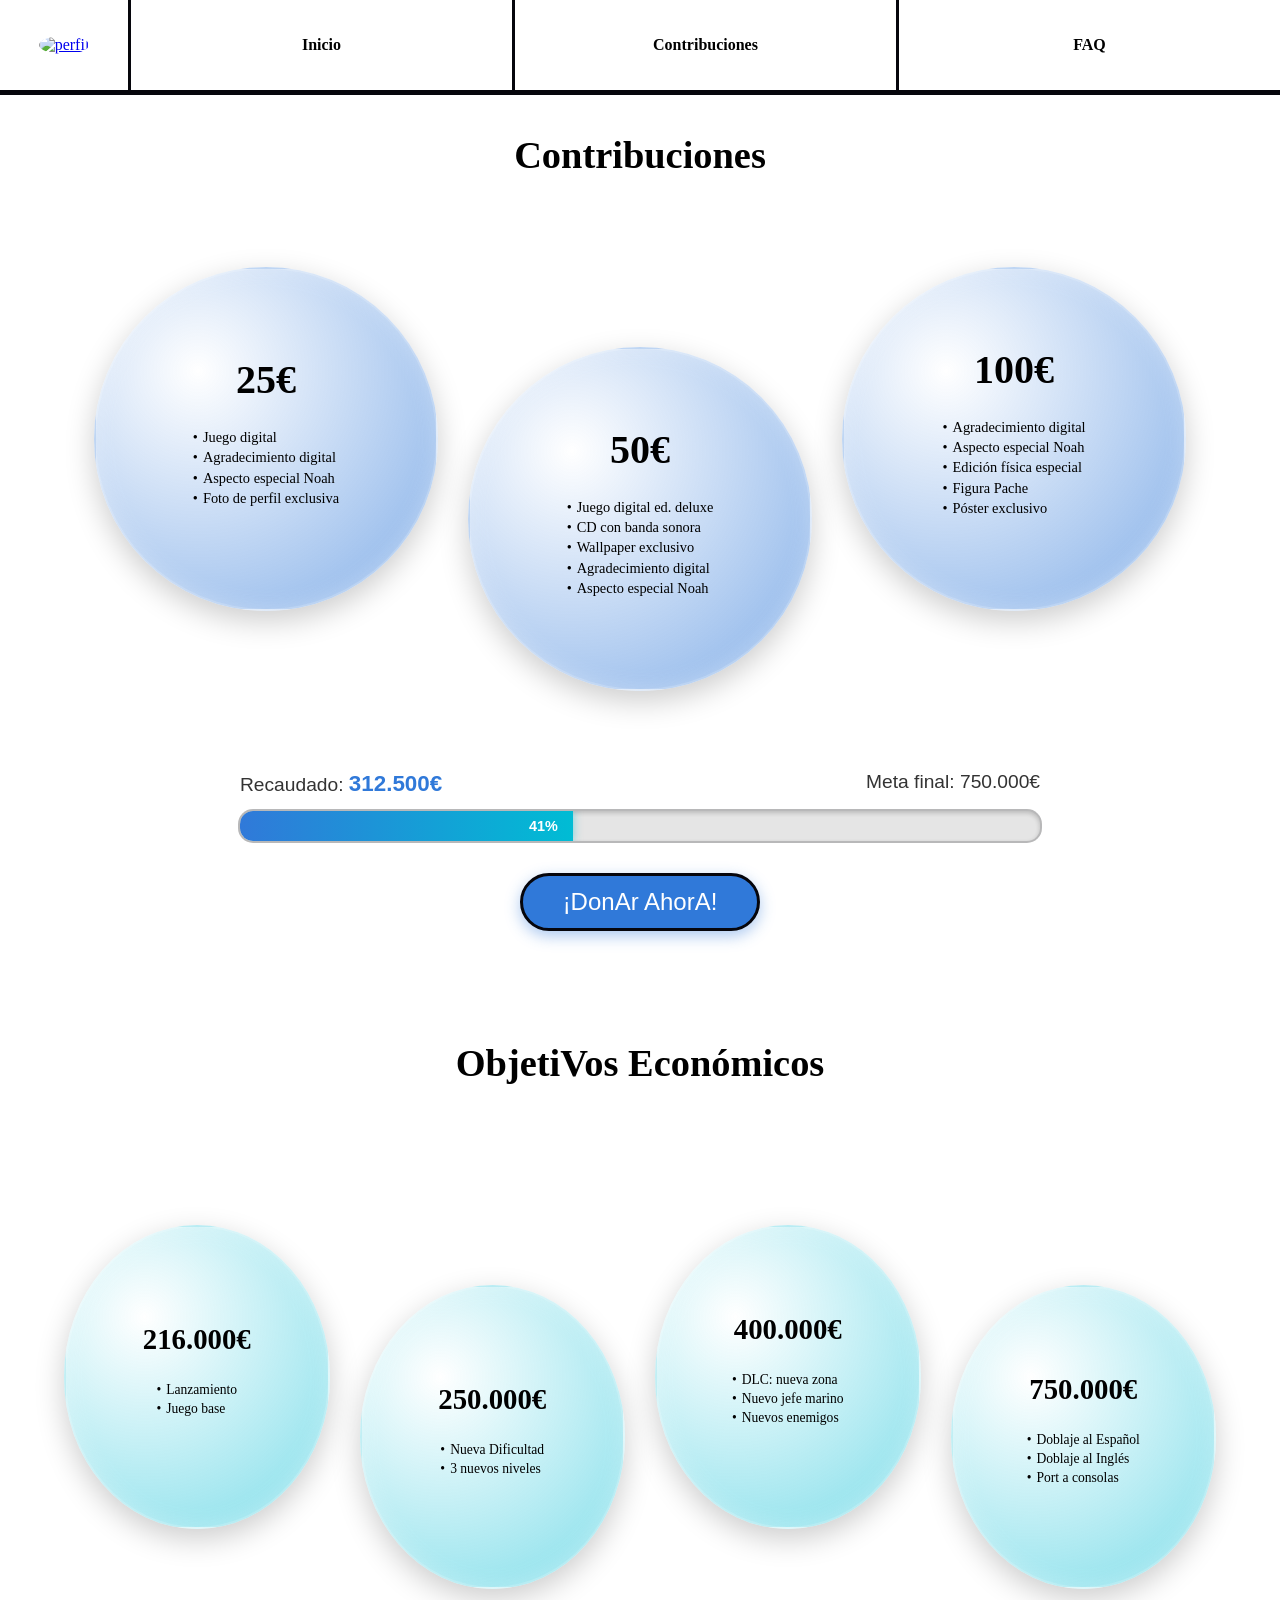
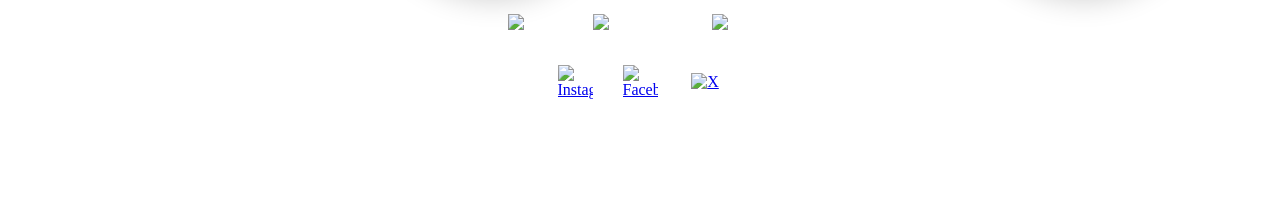
==== contribuciones.html @ 0044eb77 "Add files via upload" ====
<!DOCTYPE html>
<html lang="es">

<head>
    <meta charset="UTF-8">
    <title>Waves of Trikata</title>
    <link rel="stylesheet" href="styles.css">
</head>

<body>
    <nav class="nav">
        <div class="logo">
            <a href="index.html">
                <img src="Archivos/Logo sin fondo.png" alt="perfil">
            </a>
        </div>

        <div class="menu_superior">

            <a href="index.html"><span>Inicio</span></a>
            <a href="contribuciones.html"><span>Contribuciones</span></a>
            <a href="FAQ.html"><span>FAQ</span></a>
        </div>
    </nav>

    <!--https://youtu.be/z2LQYsZhsFw?si=DDat_sCOuwLEQFoU-->
    <!-- https://www.youtube.com/watch?v=ISINCiX6udU -->
    <section id="contribuciones">
        <h1 class="titulo-contribuciones">Contribuciones</h1>

        <div class="contenedor-burbujas">
            <div class="burbuja-card">
                <h3>25€</h3>
                <ul>
                    <li>Juego digital</li>
                    <li>Agradecimiento digital</li>
                    <li>Aspecto especial Noah</li>
                    <li>Foto de perfil exclusiva</li>
                </ul>
            </div>

            <div class="burbuja-card">
                <h3>50€</h3>
                <ul>
                    <li>Juego digital ed. deluxe</li>
                    <li>CD con banda sonora</li>
                    <li>Wallpaper exclusivo</li>
                    <li>Agradecimiento digital</li>
                    <li>Aspecto especial Noah</li>
                </ul>
            </div>

            <div class="burbuja-card">
                <h3>100€</h3>
                <ul>
                    <li>Agradecimiento digital</li>
                    <li>Aspecto especial Noah</li>
                    <li>Edición física especial</li>
                    <li>Figura Pache</li>
                    <li>Póster exclusivo</li>
                </ul>
            </div>
        </div>

        <div class="seccion-donaciones">
            <div class="info-donaciones">
                <span class="recaudado">Recaudado: <strong>312.500€</strong></span>
                <span class="meta">Meta final: 750.000€</span>
            </div>
            
            <div class="barra-progreso-contenedor">
                <div class="barra-progreso-llenado" style="width: 41.6%;">
                    <span class="porcentaje-texto">41%</span>
                </div>
            </div>

            <button class="boton-donar" onclick="alert('Aquí se seleccionaria la cantidad a querer donar')">
                ¡DonAr AhorA!
            </button>
        </div>
    </section>


    <section id="objetivos">
        <h1 class="titulo-objetivos">ObjetiVos Económicos</h1>

        <div class="contenedor-burbujas cuatro-columnas">
            <div class="burbuja-card objetivo">
                <h3>216.000€</h3>
                <ul>
                    <li>Lanzamiento</li>
                    <li>Juego base</li>
                </ul>
            </div>

            <div class="burbuja-card objetivo">
                <h3>250.000€</h3>
                <ul>
                    <li>Nueva Dificultad</li>
                    <li>3 nuevos niveles</li>

                </ul>
            </div>

            <div class="burbuja-card objetivo">
                <h3> 400.000€</h3>
                <ul>
                    <li>DLC: nueva zona</li>
                    <li>Nuevo jefe marino</li>
                    <li>Nuevos enemigos</li>

                </ul>
            </div>

            <div class="burbuja-card objetivo">
                <h3>750.000€</h3>
                <ul>
                    <li>Doblaje al Español</li>
                    <li>Doblaje al Inglés</li>
                    <li>Port a consolas</li>
                </ul>
            </div>
        </div>
    </section>

    <footer class="footer">

        <div class="plataformas">
            <img src="Archivos/steam.png" alt="Steam">
            <img src="Archivos/playstation.png" alt="PlayStation">
            <img src="Archivos/nintendo.png" alt="Switch">
        </div>

        <div class="redes">
            <a href="https://www.instagram.com/corail_studios/" target="_blank">
                <img src="Archivos/instagramLogo.png" alt="Instagram">
            </a>

            <a href="https://www.facebook.com" target="_blank">
                <img src="Archivos/facebook.png" alt="Facebook">
            </a>

            <a href="https://twitter.com" target="_blank">
                <img src="Archivos/X_icon.png" alt="X">
            </a>
        </div>

        <div class="disclaimers">
        </p>© 2026 Waves of Trikata. Todos los derechos reservados.</p>

        </p>ATENCIÓN: Esta página simula la campaña de microfinanciación de un videojuego ficticio y no
                representa un producto real. </br>
                Práctica de Multimedia, 1º GDDV - Curso 25/26(Móstoles), URJC. 
                La URJC no se hace responsable del contenido expuesto por el autor.</p>        </div>

    </footer>


</body>

</html>
---- styles.css ----
body {
    margin: 0;
    padding-top: 4%;
    background-image: url("Archivos/Burbujas.jpg");
    background-repeat: repeat;
    background-size: 8%;
    position: relative;
}

.banner img { 
    position: relative;
    width: 100%; 
    height: 100%;
    object-fit: cover; 
    display: block;
    border-bottom: 5px solid rgb(6, 6, 12);
}

@font-face {
    font-family: 'FuentePersonalizada';
    src: url('Archivos/Fuentes/Myfont-Regular.otf') format('opentype');
}
@font-face {
    font-family: 'FuenteSecundaria';
    src: url('Archivos/Fuentes/Quicksand-Medium.ttf') format('truetype');
}

.nav {
    font-family: 'FuentePersonalizada';
    color: #3079D9;
    display: flex;
    position: fixed;
    top: 0;
    width: 100%;
    height: 10%;
    background: url("Archivos/SupAgua.jpeg") no-repeat center / 100% 100%;
    border-bottom: 5px solid rgb(6, 6, 12);
    z-index: 1000;
}

.logo, .menu_superior a {
    display: flex;
    align-items: center;
    justify-content: center;
    transition: background-color 0.3s;
}

.logo { width: 10%; }
.logo img { height: 50px; border-radius: 50%; transition: transform 0.3s; }
.logo:hover { background-color: rgba(255, 255, 255, 0.6); }
.logo img:hover { transform: scale(1.2); }  

.menu_superior { width: 90%; display: flex; }
.menu_superior a {
    width: 33.33%;
    color: rgb(0, 0, 0);
    text-decoration: none;
    font-weight: bold;
    border-left: 3px solid rgb(6, 6, 12);
}
.menu_superior a:hover { background-color: rgba(255, 255, 255, 0.6); color: #00bcd4; }
.menu_superior a span { transition: transform 0.2s ease; display: inline-block; }
.menu_superior a:hover span { transform: scale(1.1); }

.banner {
    width: 100%;
    overflow: hidden;
   
}

.lema {
    display: flex;
    justify-content: center;
    align-items: center;
    height: 12vh;
    text-align: center;
    color: #3079D9;
    font-family: 'FuentePersonalizada';
    margin: 0 20%;
}

.video, .musica { display: flex; justify-content: center; margin-top: 1%; }
.musica { margin-top: 5%; }
.video video, .musica audio { width: 30%; border-radius: 10px; }
.video video { border: 3px solid #ffffff; }
.musica audio { box-shadow: 0 0 10px rgba(0, 0, 0, 0.3); }

.slider {
    position: relative;
    display: flex;
    align-items: center;
    justify-content: center;
    width: 100%;
    margin-top: 5vh;
}

.decoracion-botella {
    position: absolute;
    width: 25%;
    z-index: 10;
    top: 40%;
    left: 10%;
    transform: translateY(-50%);
    pointer-events: none;
}
.decoracion-botella img {
    width: 100%;
    filter: drop-shadow(10px 10px 15px rgba(0,0,0,0.3));
}

.contenido {
    width: 70%;
    aspect-ratio: 2.5 / 1;
    position: relative;
    overflow: hidden;
    z-index: 1;
}

.item { display: none; width: 100%; height: 100%; }
.item.active { display: block; }

.card {
    width: 100%;
    height: 100%;
    background: url("Archivos/PapelSinFondo.png") no-repeat center / 100% 100%;
    display: flex;
    flex-direction: row;
    align-items: center;
    justify-content: space-around;
    padding: 0 5%;
    box-sizing: border-box;
}

.personaje { width: 35%; height: auto; max-height: 80%; object-fit: contain; }

.card-info {
    width: 50%;
    display: flex;
    flex-direction: column;
    align-items: flex-start;
    text-align: left;
}

.card h2 { margin-top: 2%; font-size: 2vw; }
.card p { font-size: 1.2vw; text-align: center; width: 80%; }

.descipcionJuego {
    font-family: 'FuenteSecundaria';
    text-align: justify;
    color: #000;
    margin: 0 15%;
    text-indent: 3%;
}

.enQueConsiste {
    font-family: 'FuenteSecundaria';
    text-align: justify;
    color: #000;
    margin-top: 15%;
    margin: 0 15%;
    text-indent: 3%;
}

.seccion-equipo {
    padding: 80px 0;
    width: 100%;
    box-sizing: border-box;
}

.titulo-equipo {
    font-family: 'FuentePersonalizada', sans-serif;
    color: #3079D9;
    font-size: 2.5rem;
    text-align: center;
    margin-bottom: 40px;
}

.contenedor-equipo-circular {
    position: relative;
    width: 100%;
    max-width: 900px;
    height: 750px;
    margin: 0 auto;
    display: flex;
    align-items: center;
    justify-content: center;
}

.eje-brujula {
    position: relative;
    z-index: 10;
}

.brujula-contenedor {
    width: 220px;
    height: 220px;
    border-radius: 50%;
    position: relative;
    display: flex;
    align-items: center;
    justify-content: center;
}

.brujula-fondo {
    position: absolute;
    width: 100%;
    height: 100%;
    object-fit: contain;
    pointer-events: none;
}

.brujula-aguja-contenedor {
    position: absolute;
    width: 100%;
    height: 100%;
    display: flex;
    align-items: center;
    justify-content: center;
    pointer-events: none;
}

.aguja-web {
    width: 16px;
    height: 160px; 
    position: relative;
}

.aguja-web::before {
    content: '';
    position: absolute;
    top: 0;
    left: 0;
    width: 0;
    height: 0;
    border-left: 8px solid transparent;
    border-right: 8px solid transparent;
    border-bottom: 80px solid #e74c3c; /* Color rojo náutico */
}

.aguja-web::after {
    content: '';
    position: absolute;
    bottom: 0;
    left: 0;
    width: 0;
    height: 0;
    border-left: 8px solid transparent;
    border-right: 8px solid transparent;
    border-top: 80px solid #3079D9; /* Tu color azul */
}


.tarjeta-miembro {
    position: absolute;
    width: 280px; 
    min-height: 160px; 
    background: rgba(255, 255, 255, 0.92);
    backdrop-filter: blur(4px);
    border: 2px solid rgba(48, 121, 217, 0.25);
    border-radius: 12px;
    padding: 20px; 
    text-align: center;
    box-shadow: 0 8px 25px rgba(0, 0, 0, 0.08);
    box-sizing: border-box;
    transition: transform 0.3s ease, border-color 0.3s, box-shadow 0.3s;
}

.tarjeta-miembro:hover {
    border-color: #00bcd4;
    box-shadow: 0 12px 30px rgba(0, 188, 212, 0.15);
}

.avatar-marco {
    width: 70px;
    height: 70px;
    border-radius: 50%;
    border: 2.5px solid #3079D9;
    overflow: hidden;
    margin: 0 auto 10px auto;
}

.avatar-marco img {
    width: 100%;
    height: 100%;
    object-fit: cover;
}

.tarjeta-miembro h3 {
    font-family: 'FuentePersonalizada', sans-serif;
    margin: 4px 0;
    color: #333;
    font-size: 1.25rem;
}

.tarjeta-miembro .rol {
    font-family: 'FuenteSecundaria', sans-serif;
    color: #00bcd4;
    font-weight: bold;
    font-size: 0.9rem;
    margin-bottom: 8px;
}

.tarjeta-miembro p:not(.rol) {
    font-family: 'FuenteSecundaria', sans-serif;
    font-size: 0.85rem;
    color: #555;
    line-height: 1.4;
    margin: 0;
}

.pos-1 { transform: translate(0px, -310px); }       /* 0° (Arriba) */
.pos-2 { transform: translate(320px, -160px); }    /* 60° (Arriba Derecha) */
.pos-3 { transform: translate(320px, 160px); }     /* 120° (Abajo Derecha) */
.pos-4 { transform: translate(0px, 310px); }        /* 180° (Abajo) */
.pos-5 { transform: translate(-320px, 160px); }    /* 240° (Abajo Izquierda) */
.pos-6 { transform: translate(-320px, -160px); }   /* 300° (Arriba Izquierda) */


.contenedor-equipo-circular {
    position: relative;
    width: 100%;
    max-width: 1100px; 
    height: 850px;     
    margin: 0 auto;
    display: flex;
    align-items: center;
    justify-content: center;
}

@media (max-width: 1024px) { 
    .contenedor-equipo-circular {
        height: auto;
        flex-direction: column;
        gap: 25px;
        padding: 20px 0;
    }
    
    .eje-brujula {
        position: static;
        margin-bottom: 30px;
    }

    .tarjeta-miembro {
        position: static; 
        transform: none !important;
        width: 90%;
        max-width: 400px; 
    }
}

.footer {
    background: url("Archivos/suelo.png") no-repeat center / 100% 100%;
    padding: 1%;
    color: white;
    text-align: center;
}

.plataformas img { width: 3%; margin: 1%; }

.redes {
    display: flex;
    justify-content: center;
    align-items: center;
    gap: 30px;
    margin: 20px 0;
}

.redes a {
    display: flex;
    align-items: center;
    justify-content: center;
    width: 35px; 
    height: 35px;
    overflow: hidden;
}

.redes img {
    max-width: 100%;
    max-height: 100%;
    width: auto;
    height: auto;
    object-fit: contain;
    transition: transform 0.2s;
}

.redes img:hover {
    transform: scale(1.1); 
}




.titulo-contribuciones {
    font-family: 'FuentePersonalizada';
    color: rgb(0, 0, 0);
    font-size: 3vw;
    margin-bottom: 40px;
    padding: 50px 0;
    text-align: center;
}

.contenedor-burbujas {
    display: flex;
    justify-content: center;
    align-items: flex-start;
    gap: 30px;
    width: 90%;
    margin: 0 auto;
}

.burbuja-card {
    width: 300px;
    height: 300px;
    background: radial-gradient(circle at 30% 30%, rgba(255, 255, 255, 0.2), rgba(48, 121, 217, 0.6));
    border: 2px solid rgba(255, 255, 255, 0.3);
    border-radius: 50%;
    
    display: flex;
    flex-direction: column;
    justify-content: center;
    align-items: center;
    color: rgb(0, 0, 0);
    padding: 20px;
    box-shadow: inset 0 0 20px rgba(255, 255, 255, 0.3), 0 10px 30px rgba(0,0,0,0.2);
    backdrop-filter: blur(5px);
}


.burbuja-card:nth-child(2) {
    margin-top: 80px;
}

.burbuja-card h3 {
    font-family: 'FuentePersonalizada';
    font-size: 2.5rem;
    margin: 0 0 10px 0;
}

.burbuja-card ul {
    list-style: none;
    padding: 0;
    font-size: 0.9rem;
    line-height: 1.4;
}

.burbuja-card ul li::before {
    content: "•";
    margin-right: 5px;
}

.titulo-objetivos {
    font-family: 'FuentePersonalizada';
    color: rgb(0, 0, 0);
    font-size: 3vw;
    margin-bottom: 40px;
    padding: 50px 0;
    text-align: center;
}

.cuatro-columnas {
    max-width: 1200px;
    margin-top: 10vh;
}

.burbuja-card.objetivo {
    width: 260px;
    height: 260px;
    background: radial-gradient(circle at 30% 30%, rgba(255, 255, 255, 0.15), rgba(0, 188, 212, 0.5));
}

.cuatro-columnas .burbuja-card:nth-child(even) {
    margin-top: 60px;
}

.cuatro-columnas .burbuja-card:nth-child(odd) {
    margin-top: 0px;
}

.objetivo-minimo {
    color: white;
    font-family: 'FuenteSecundaria';
    font-size: 1.5rem;
    margin-bottom: 30px;
}

.burbuja-card.objetivo h3 {
    font-size: 1.8rem;
}

.burbuja-card.objetivo ul {
    font-size: 0.85rem;
}

@keyframes flotar {
    0% { transform: translateY(0px); }
    50% { transform: translateY(-15px); }
    100% { transform: translateY(0px); }
}

.burbuja-card {
    animation: flotar 4s ease-in-out infinite;
}

.burbuja-card:nth-child(2) { animation-delay: 1s; }
.burbuja-card:nth-child(3) { animation-delay: 2s; }
.burbuja-card:nth-child(4) { animation-delay: 3s; }


.seccion-donaciones {
    max-width: 800px;
    margin: 60px auto 40px auto;
    padding: 20px;
    display: flex;
    flex-direction: column;
    align-items: center;
    font-family: 'FuenteSecundaria', sans-serif;
}

.info-donaciones {
    display: flex;
    justify-content: space-between;
    width: 100%;
    margin-bottom: 12px;
    font-size: 1.2rem;
    color: #333;
}

.info-donaciones .recaudado strong {
    color: #3079D9; 
    font-size: 1.4rem;
}

.barra-progreso-contenedor {
    width: 100%;
    height: 30px;
    background-color: rgba(0, 0, 0, 0.1);
    border-radius: 15px;
    overflow: hidden;
    box-shadow: inset 0 2px 5px rgba(0,0,0,0.2);
    border: 2px solid rgba(6, 6, 12, 0.2);
    margin-bottom: 30px;
    position: relative;
}

.barra-progreso-llenado {
    height: 100%;
    background: linear-gradient(90deg, #3079D9, #00bcd4); 
    border-radius: 13px 0 0 13px;
    display: flex;
    align-items: center;
    justify-content: flex-end;
    transition: width 1s ease-in-out;
    box-shadow: 0 0 10px rgba(0, 188, 212, 0.5);
}

.porcentaje-texto {
    color: white;
    font-weight: bold;
    font-size: 0.9rem;
    margin-right: 15px;
}

.boton-donar {
    font-family: 'FuentePersonalizada', sans-serif;
    background-color: #3079D9;
    color: white;
    font-size: 1.5rem;
    padding: 12px 40px;
    border: 3px solid rgb(6, 6, 12);
    border-radius: 30px;
    cursor: pointer;
    box-shadow: 0 5px 15px rgba(48, 121, 217, 0.4);
    transition: transform 0.2s, background-color 0.3s;
}

.boton-donar:hover {
    background-color: #00bcd4; 
    transform: scale(1.08);
}

.boton-donar:active {
    transform: scale(0.98);
}



.titulo-FAQ {
    font-family: 'FuentePersonalizada';
    color: rgb(0, 0, 0);
    font-size: 3vw;
    margin-bottom: 40px;
    padding: 50px 0;
    text-align: center;
}

.contenedor-botellas {
    display: grid;
    grid-template-columns: repeat(3, 1fr); 
    gap: 60px 40px; 
    max-width: 1000px;
    margin: 50px auto; 
    justify-items: center;
}

@media (max-width: 768px) {
    .contenedor-botellas {
        grid-template-columns: 1fr;
    }
}

.faq-item {
    display: flex;
    flex-direction: column;
    align-items: center;
    width: 250px;
    position: relative;
}

.botella-cerrada {
    width: 120px;
    cursor: pointer;
    transition: transform 0.3s ease;
    animation: flotarBotella 3s ease-in-out infinite;
    position: relative;
}

.botella-cerrada img {
    width: 100%;
}

.numero-pregunta {
    position: absolute;
    top: 50%;
    left: 50%;
    transform: translate(-50%, -50%);
    color: rgb(0, 0, 0);
    font-family: 'FuentePersonalizada';
    font-size: 2rem;
    pointer-events: none;
}

.faq-item {
    display: flex;
    flex-direction: column;
    align-items: center;
    width: 100%; 
    position: relative;
}

.pergamino-mensaje {
    max-height: 0;
    opacity: 0;
    overflow: hidden;
    transition: max-height 0.5s ease-out, opacity 0.5s, padding 0.5s, margin 0.5s;
    
    background-image: url("Archivos/PapelSinFondo.png");
    background-size: 100% 100%;
    background-repeat: no-repeat;
    background-position: center;
    
    color: #333;
    text-align: center;
    
    width: 320px;
    margin-left: -35px;
    
    padding: 0 40px; 
    margin-top: 0;
}

.faq-item.abierto .pergamino-mensaje {
    opacity: 1;
    max-height: 600px; 
    
    padding: 60px 40px; 
    margin-top: 20px;
    margin-bottom: 20px;
}

.pergamino-mensaje h3 {
    margin-bottom: 15px;
    font-size: 1.4rem;
}

.pergamino-mensaje p {
    font-size: 1.1rem;
    line-height: 1.5;
    margin: 0;
}

.faq-item.abierto .botella-cerrada {
    animation-play-state: paused;
    transform: rotate(15deg) scale(1.1);
}

@keyframes flotarBotella {
    0%, 100% { transform: translateY(0) rotate(0deg); }
    50% { transform: translateY(-15px) rotate(5deg); }
}
.comentarios{
     margin: 10%;
}
.separador{
    width: 100vw;
    height: 1vh;
    background: url("Archivos/Negro.jpg");
    
}
.banner-contenedor {
    position: relative;
    width: 100%;
}

.banner-contenedor img {
    width: 100%;
    height: 60vh;
    object-fit: cover;
    display: block;
}

.titulo {
    position: absolute;
    top: 50%;
    left: 50%;
    transform: translate(-50%, -50%);
    
    z-index: 2;
    
    font-family: 'FuentePersonalizada';
    color: #3079D9;
    font-size: 2rem;
    text-align: center;
    top: 30%;
}
.personaje{
    margin-left: 10%;
}
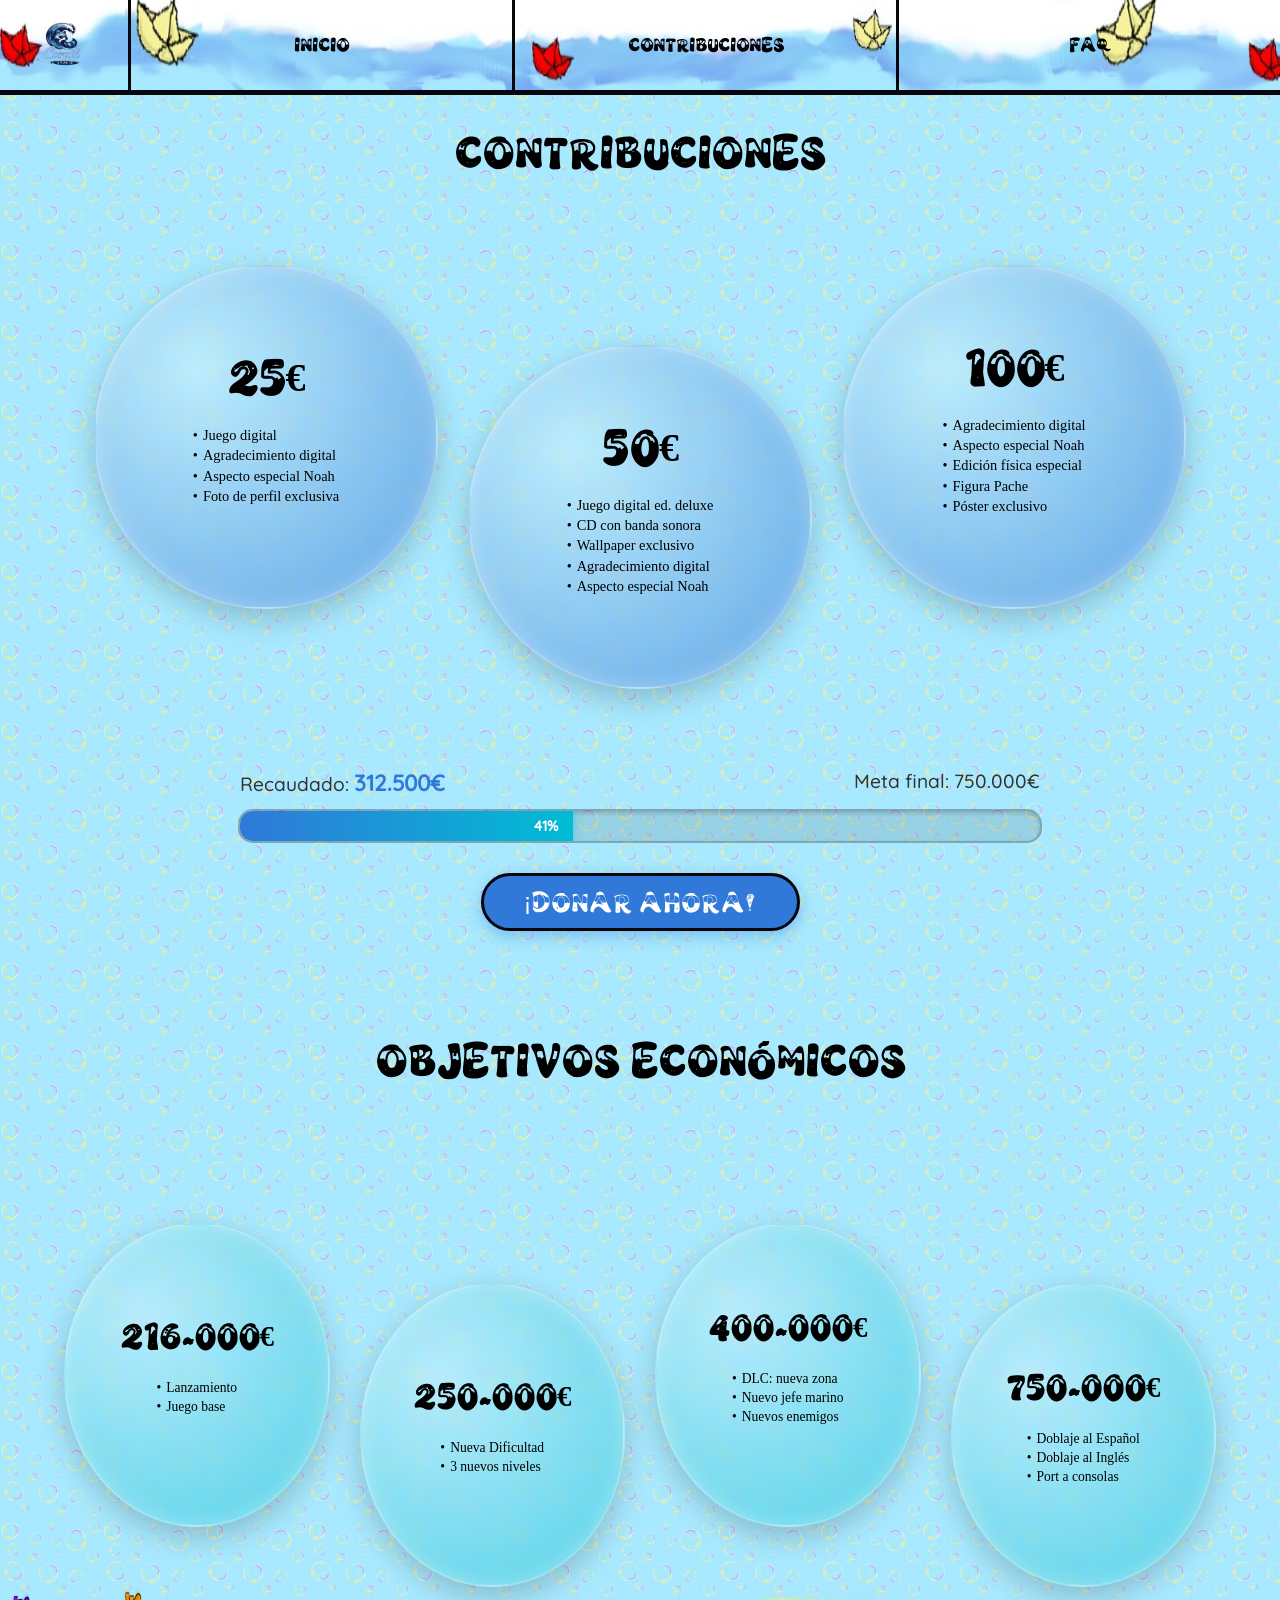
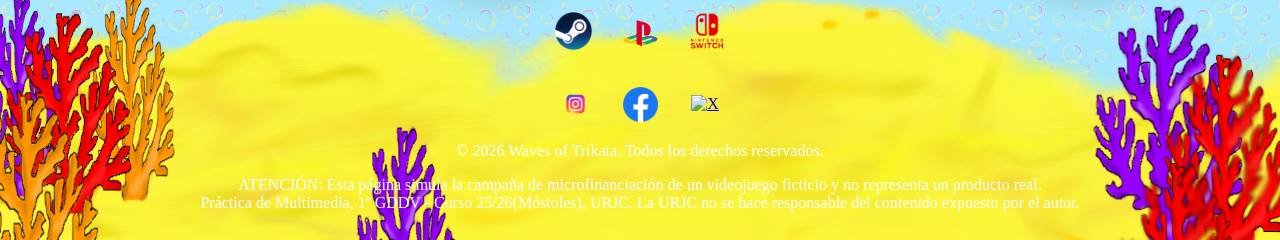
==== commit dcf4af1e: "Update contribuciones.html" ====
--- a/contribuciones.html
+++ b/contribuciones.html
@@ -141,7 +141,7 @@
             </a>
 
             <a href="https://twitter.com" target="_blank">
-                <img src="Archivos/X_icon.png" alt="X">
+                <img src="./Archivos/X_icon.png" alt="X">
             </a>
         </div>
 
@@ -158,4 +158,4 @@
 
 </body>
 
-</html>+</html>
